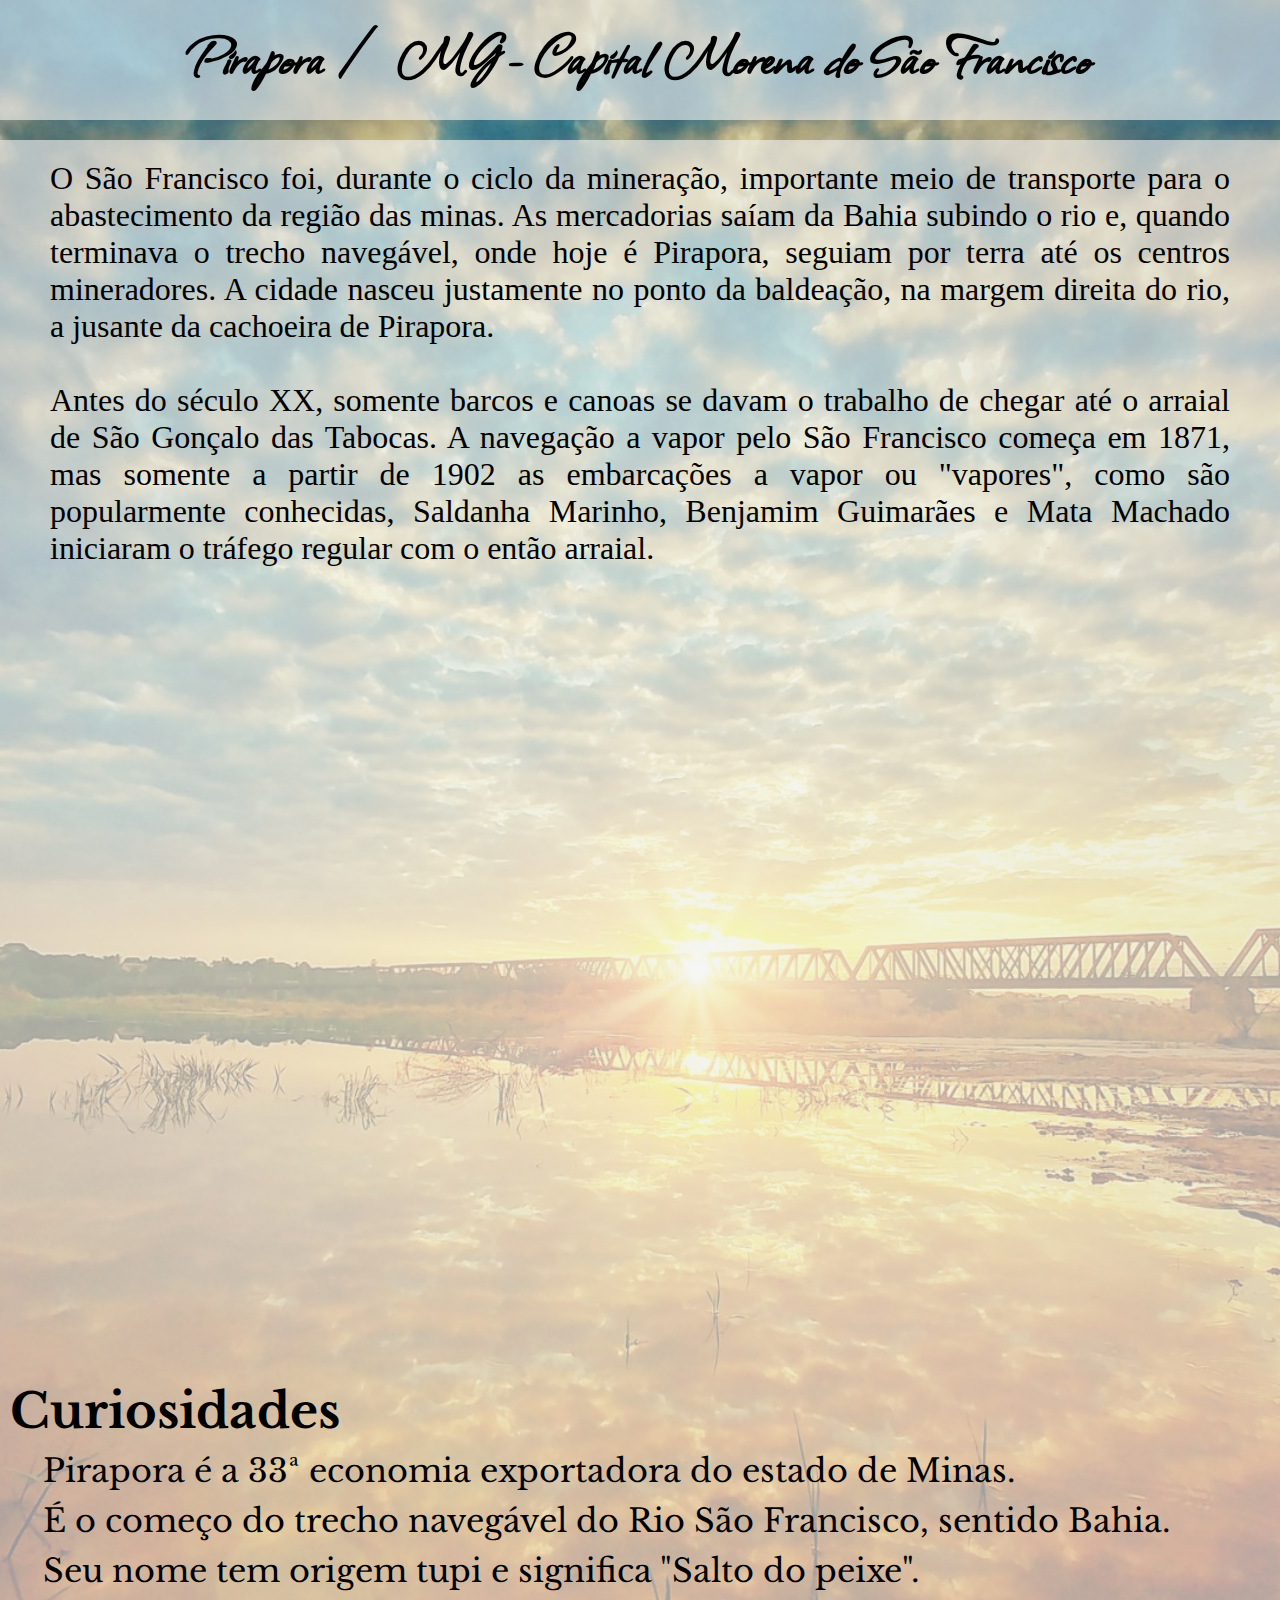
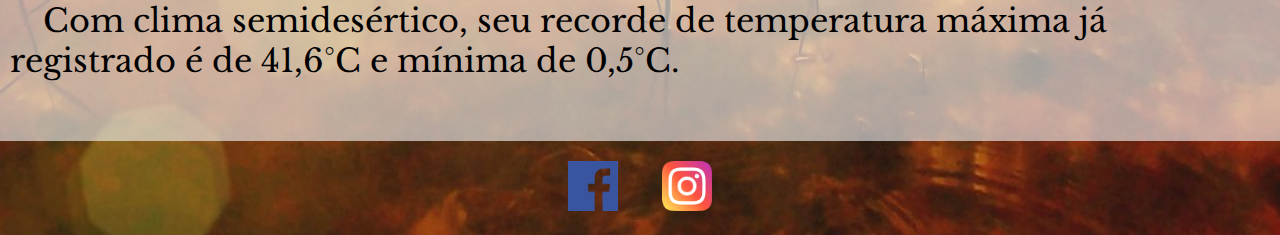
==== index.html @ 7749a21c "Envio do Checkpoint" ====
<!DOCTYPE html>
<html lang="pt-br">
<head>
    <meta charset="UTF-8">
    <meta http-equiv="X-UA-Compatible" content="IE=edge">
    <meta name="viewport" content="width=device-width, initial-scale=1.0">
    <link rel="stylesheet" href="./css/style.css">
    <title>Check-point - Ráfaga Alexandre - Pirapora (Capital Morena do São Francisco)</title>
</head>
<body>
    <header>
        <h1>Pirapora / MG - Capital Morena do São Francisco</h1>
    </header>
  <main>
    <p>
        O São Francisco foi, durante o ciclo da mineração, importante meio de transporte para o abastecimento da região das minas. As mercadorias saíam da Bahia subindo o rio e, quando terminava o trecho navegável, onde hoje é Pirapora, seguiam por terra até os centros mineradores. A cidade nasceu justamente no ponto da baldeação, na margem direita do rio, a jusante da cachoeira de Pirapora.
        <br><br>
        Antes do século XX, somente barcos e canoas se davam o trabalho de chegar até o arraial de São Gonçalo das Tabocas. A navegação a vapor pelo São Francisco começa em 1871, mas somente a partir de 1902 as embarcações a vapor ou "vapores", como são popularmente conhecidas, Saldanha Marinho, Benjamim Guimarães e Mata Machado iniciaram o tráfego regular com o então arraial.
    </p>

    <section class="video">
        <iframe width="1280" height="720" src="https://www.youtube.com/embed/VxUQ55yl9H4?controls=0" title="YouTube video player" frameborder="0" allow="accelerometer; autoplay; clipboard-write; encrypted-media; gyroscope; picture-in-picture" allowfullscreen></iframe>
    </section>
    <section class="curiosidades">
        <h2>Curiosidades</h2>
        <ul>
            <li class="item">Pirapora é a 33ª economia exportadora do estado de Minas.</li>
            <li class="item">É o começo do trecho navegável do Rio São Francisco, sentido Bahia.</li>
            <li class="item">Seu nome tem origem tupi e significa "Salto do peixe".</li>
            <li class="item">Com clima semidesértico, seu recorde de temperatura máxima já registrado é de 41,6°C e mínima de 0,5°C.</li>
        </ul>
    </section>
    
  </main>
  <section class="social">
    <div>
        <a href="https://www.facebook.com/prefeituradepirapora" target="blank"><img src="./img/facebook.png" alt="Ícone do Facebook"></a>
        <a href="https://www.instagram.com/prefeituradepirapora/" target="blank"><img src="./img/instagram.png" alt="Ícone do Instagram"></a>
    </div>
</section>
</body>
</html>
---- css/style.css ----
@import url('https://fonts.googleapis.com/css2?family=Allison&family=Libre+Baskerville:ital@1&display=swap');

*{
    margin: 0;
    padding: 0;
    box-sizing: border-box;
}

body {
    min-height: 900px;
    background-image: url(../img/pirapora.jpg);
    background-repeat: no-repeat;
    background-position: center center;
    background-size: cover;
}

header{
    background-color:#f1f1f1a1;
    position: fixed;
    top: 0px;
    height: 120px;
    width: 100%;
    padding: 15px 0px;
    text-align: center;
    font-family: 'Allison';
    font-size: 200%;
}

main{
    background-color:#f1f1f1a1;
    padding-bottom: 50px;
}

p{
    display: block;
    text-align: justify;
    margin: 140px 50px 20px 50px;
    padding: 20px 0px;
    font-size: 200%;
}

.video{
    margin: 0px auto 50px auto;
    text-align: center;
    display: block;
}

.social{
    text-align: center;
    padding: 0px 30px;
    margin: 20px;
}

img{
    width: 50px;
}

a{
    margin: 20px;
}

.curiosidades{
    font-family: 'Libre Baskerville';
    margin-left: 10px;
    font-size: 200%;
}

ul{
    list-style: none;
}
.item{
    position: relative;
    margin: 10px 0px;
}
.item::before{
    content: '';
    position: relative;
    left: 0;
    top: 0;
    padding: 5px 15px;
    background-image: url(https://cdn.icon-icons.com/icons2/2161/PNG/512/interface_checkmark_check_success_verified_icon_133025.png);
    background-repeat: no-repeat;
    background-size: cover;
    margin-right: 3px;
}
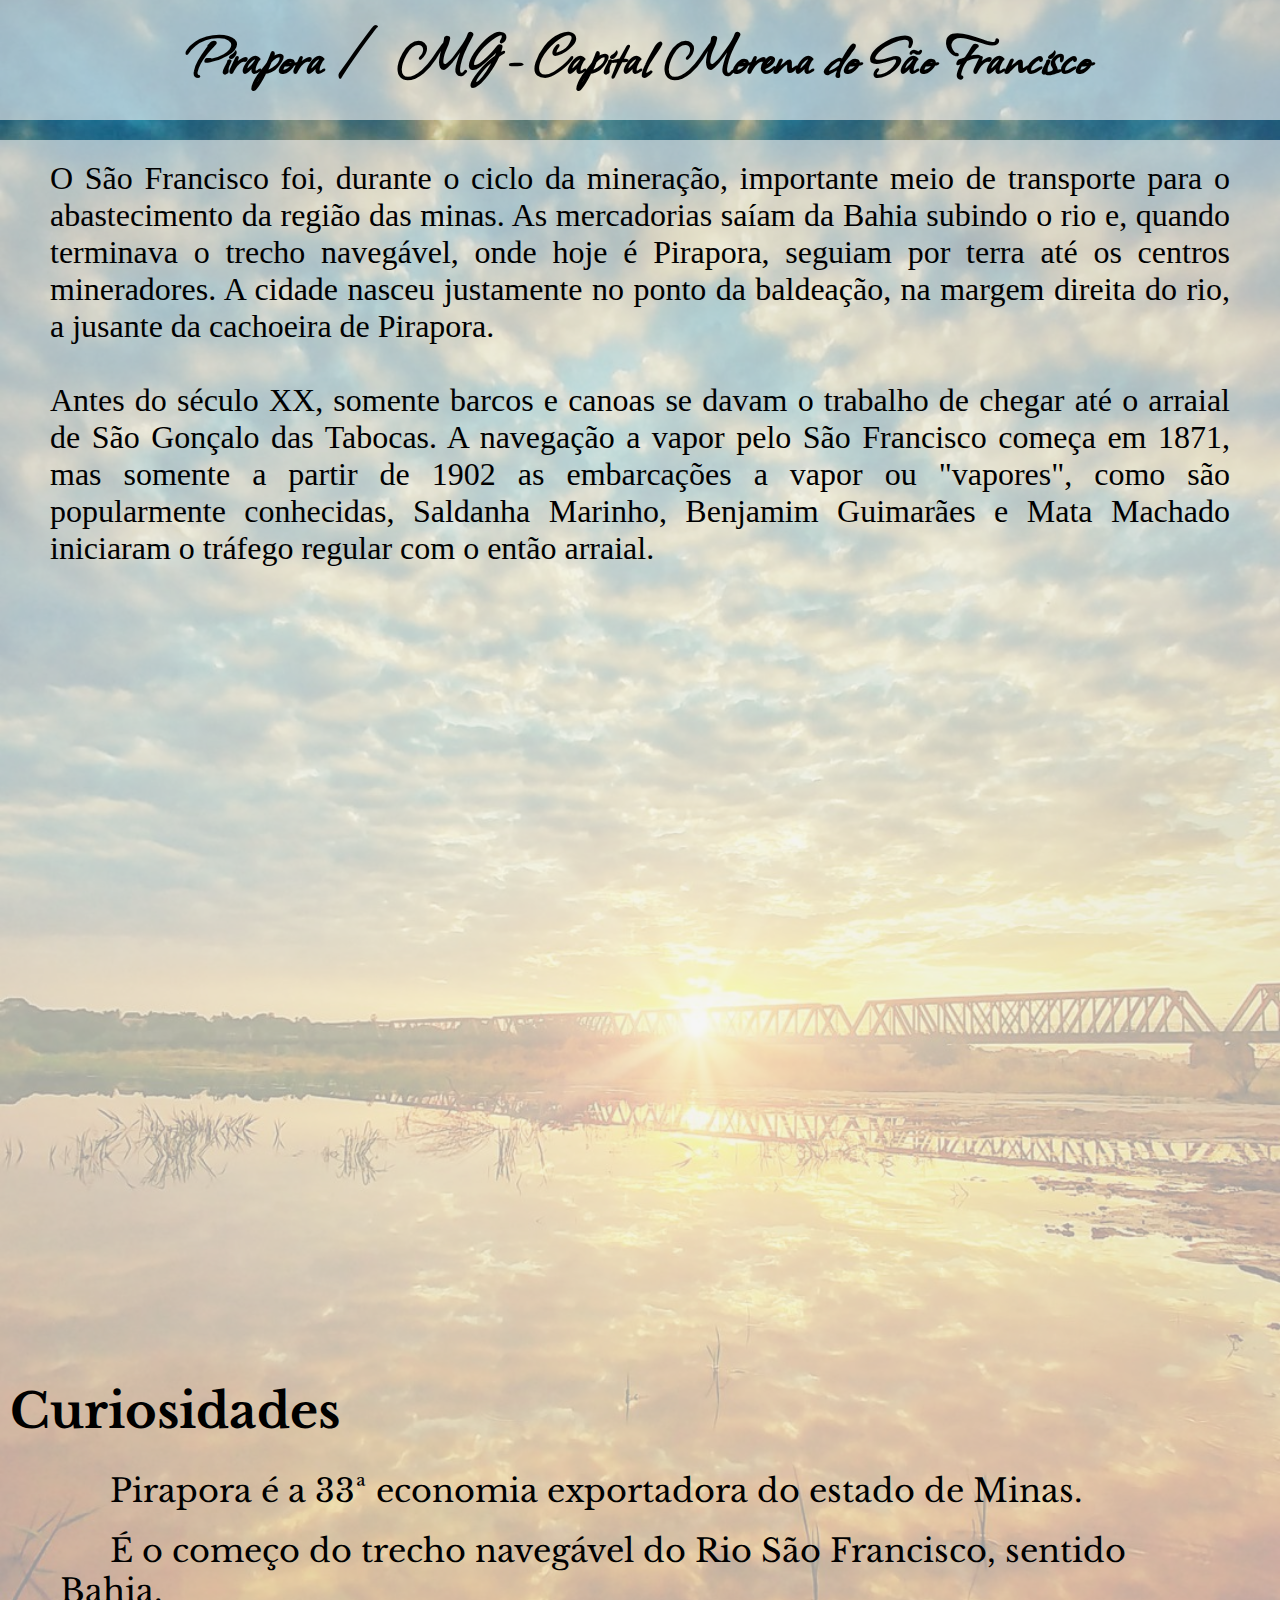
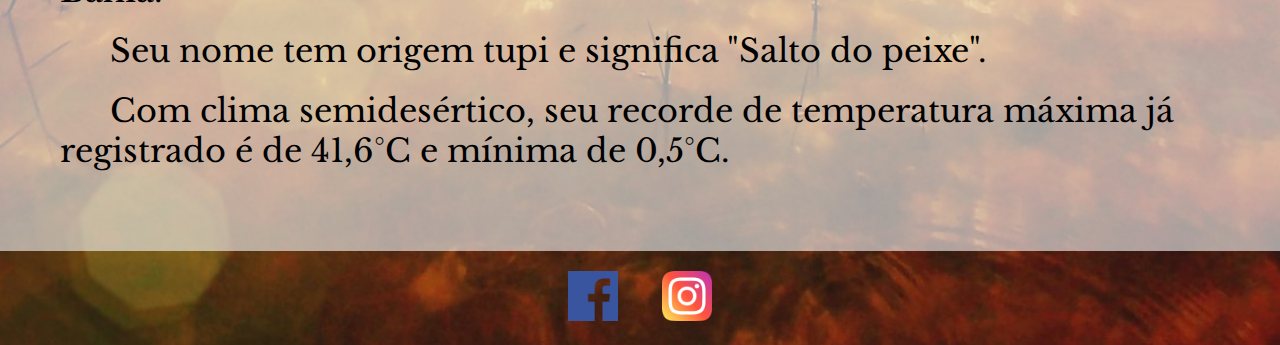
==== commit 439a4ec5: "correção icones" ====
--- a/index.html
+++ b/index.html
@@ -12,7 +12,7 @@
         <h1>Pirapora / MG - Capital Morena do São Francisco</h1>
     </header>
   <main>
-    <p>
+    <p class="intro">
         O São Francisco foi, durante o ciclo da mineração, importante meio de transporte para o abastecimento da região das minas. As mercadorias saíam da Bahia subindo o rio e, quando terminava o trecho navegável, onde hoje é Pirapora, seguiam por terra até os centros mineradores. A cidade nasceu justamente no ponto da baldeação, na margem direita do rio, a jusante da cachoeira de Pirapora.
         <br><br>
         Antes do século XX, somente barcos e canoas se davam o trabalho de chegar até o arraial de São Gonçalo das Tabocas. A navegação a vapor pelo São Francisco começa em 1871, mas somente a partir de 1902 as embarcações a vapor ou "vapores", como são popularmente conhecidas, Saldanha Marinho, Benjamim Guimarães e Mata Machado iniciaram o tráfego regular com o então arraial.
--- a/css/style.css
+++ b/css/style.css
@@ -31,7 +31,7 @@
     padding-bottom: 50px;
 }
 
-p{
+.intro{
     display: block;
     text-align: justify;
     margin: 140px 50px 20px 50px;
@@ -67,19 +67,21 @@
 
 ul{
     list-style: none;
+    padding: 10px 50px;
 }
 .item{
     position: relative;
-    margin: 10px 0px;
+    margin: 20px 0px;
 }
 .item::before{
     content: '';
     position: relative;
     left: 0;
     top: 0;
-    padding: 5px 15px;
+    padding: 0px 25px 0px 15px;
     background-image: url(https://cdn.icon-icons.com/icons2/2161/PNG/512/interface_checkmark_check_success_verified_icon_133025.png);
     background-repeat: no-repeat;
-    background-size: cover;
-    margin-right: 3px;
-}+    background-size: 30px;
+    margin-right: 10px;
+}
+
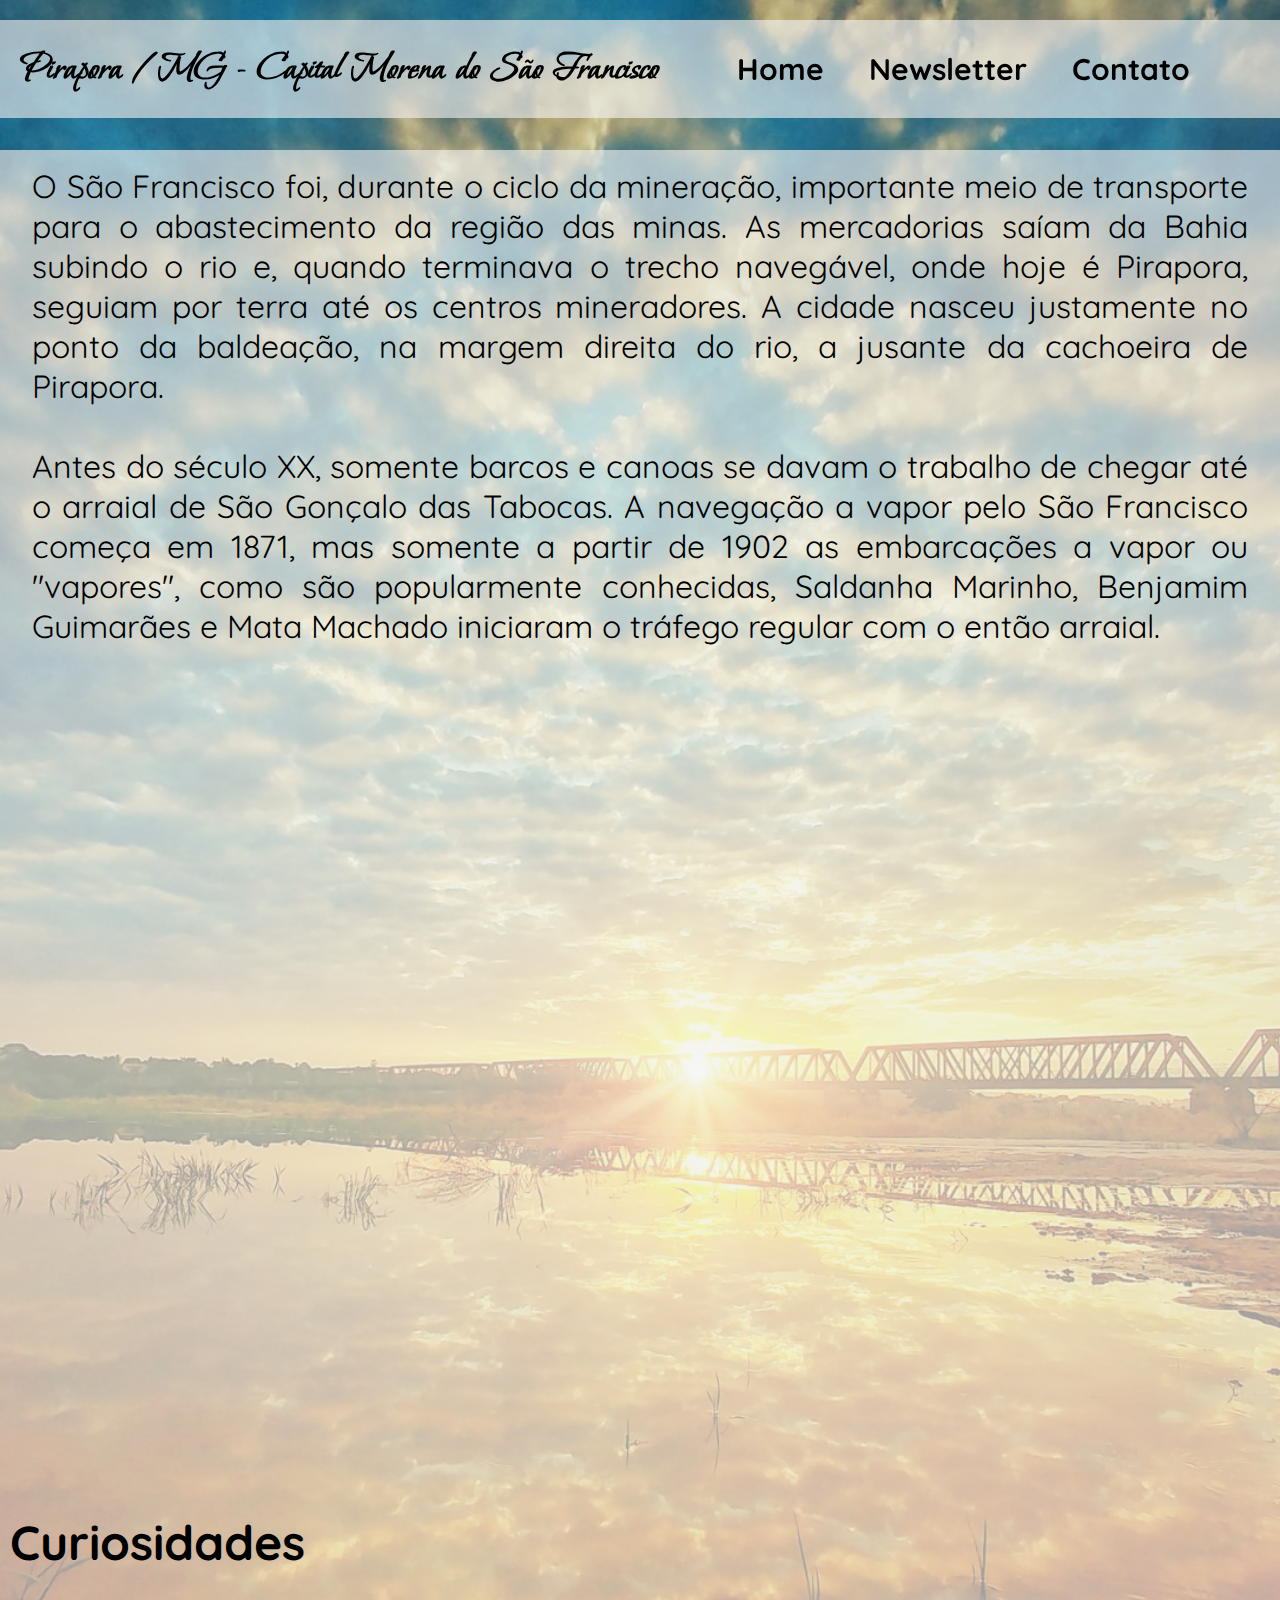
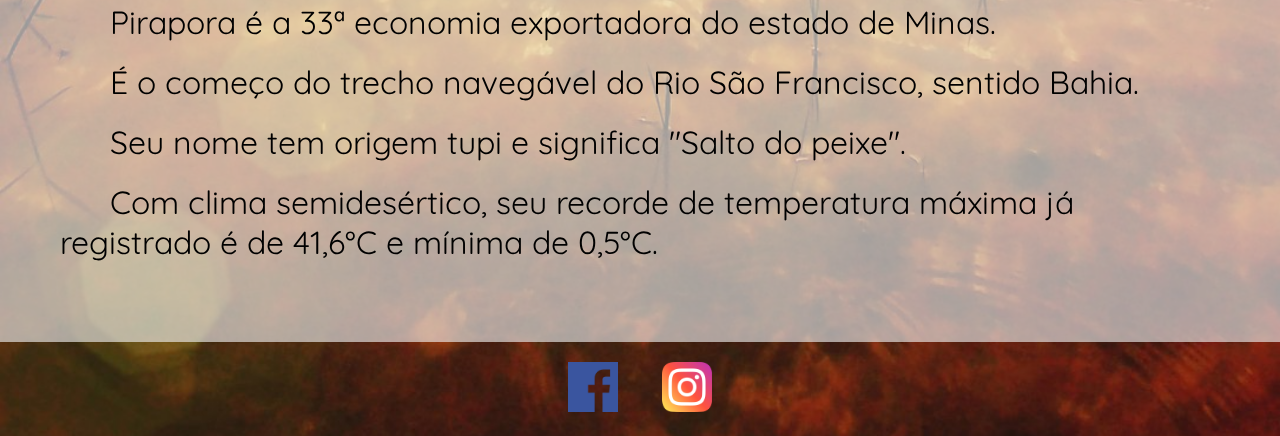
==== commit 69727c69: "check-point 2" ====
--- a/index.html
+++ b/index.html
@@ -1,42 +1,61 @@
 <!DOCTYPE html>
 <html lang="pt-br">
+
 <head>
     <meta charset="UTF-8">
     <meta http-equiv="X-UA-Compatible" content="IE=edge">
     <meta name="viewport" content="width=device-width, initial-scale=1.0">
     <link rel="stylesheet" href="./css/style.css">
-    <title>Check-point - Ráfaga Alexandre - Pirapora (Capital Morena do São Francisco)</title>
+    <title>Pirapora</title>
 </head>
+
 <body>
     <header>
         <h1>Pirapora / MG - Capital Morena do São Francisco</h1>
+        <nav>
+            <ul>
+                <li><a href="#">Home</a></li>
+                <li><a href="./form.html">Newsletter</a></li>
+                <li><a href="./form.html#contato">Contato</a></li>
+            </ul>
+        </nav>
     </header>
-  <main>
-    <p class="intro">
-        O São Francisco foi, durante o ciclo da mineração, importante meio de transporte para o abastecimento da região das minas. As mercadorias saíam da Bahia subindo o rio e, quando terminava o trecho navegável, onde hoje é Pirapora, seguiam por terra até os centros mineradores. A cidade nasceu justamente no ponto da baldeação, na margem direita do rio, a jusante da cachoeira de Pirapora.
-        <br><br>
-        Antes do século XX, somente barcos e canoas se davam o trabalho de chegar até o arraial de São Gonçalo das Tabocas. A navegação a vapor pelo São Francisco começa em 1871, mas somente a partir de 1902 as embarcações a vapor ou "vapores", como são popularmente conhecidas, Saldanha Marinho, Benjamim Guimarães e Mata Machado iniciaram o tráfego regular com o então arraial.
-    </p>
+    <main>
+        <p class="intro">
+            O São Francisco foi, durante o ciclo da mineração, importante meio de transporte para o abastecimento da
+            região das minas. As mercadorias saíam da Bahia subindo o rio e, quando terminava o trecho navegável, onde
+            hoje é Pirapora, seguiam por terra até os centros mineradores. A cidade nasceu justamente no ponto da
+            baldeação, na margem direita do rio, a jusante da cachoeira de Pirapora.
+            <br><br>
+            Antes do século XX, somente barcos e canoas se davam o trabalho de chegar até o arraial de São Gonçalo das
+            Tabocas. A navegação a vapor pelo São Francisco começa em 1871, mas somente a partir de 1902 as embarcações
+            a vapor ou "vapores", como são popularmente conhecidas, Saldanha Marinho, Benjamim Guimarães e Mata Machado
+            iniciaram o tráfego regular com o então arraial.
+        </p>
+        <section class="video">
+            <iframe width="100%" height="720" src="https://www.youtube.com/embed/VxUQ55yl9H4?controls=0"
+                title="YouTube video player" frameborder="0"
+                allow="accelerometer; autoplay; clipboard-write; encrypted-media; gyroscope; picture-in-picture"
+                allowfullscreen></iframe>
+        </section>
+        <section class="curiosidades">
+            <h2>Curiosidades</h2>
+            <ul>
+                <li class="item">Pirapora é a 33ª economia exportadora do estado de Minas.</li>
+                <li class="item">É o começo do trecho navegável do Rio São Francisco, sentido Bahia.</li>
+                <li class="item">Seu nome tem origem tupi e significa "Salto do peixe".</li>
+                <li class="item">Com clima semidesértico, seu recorde de temperatura máxima já registrado é de 41,6°C e
+                    mínima de 0,5°C.</li>
+            </ul>
+        </section>
 
-    <section class="video">
-        <iframe width="1280" height="720" src="https://www.youtube.com/embed/VxUQ55yl9H4?controls=0" title="YouTube video player" frameborder="0" allow="accelerometer; autoplay; clipboard-write; encrypted-media; gyroscope; picture-in-picture" allowfullscreen></iframe>
-    </section>
-    <section class="curiosidades">
-        <h2>Curiosidades</h2>
-        <ul>
-            <li class="item">Pirapora é a 33ª economia exportadora do estado de Minas.</li>
-            <li class="item">É o começo do trecho navegável do Rio São Francisco, sentido Bahia.</li>
-            <li class="item">Seu nome tem origem tupi e significa "Salto do peixe".</li>
-            <li class="item">Com clima semidesértico, seu recorde de temperatura máxima já registrado é de 41,6°C e mínima de 0,5°C.</li>
-        </ul>
-    </section>
-    
-  </main>
-  <section class="social">
-    <div>
-        <a href="https://www.facebook.com/prefeituradepirapora" target="blank"><img src="./img/facebook.png" alt="Ícone do Facebook"></a>
-        <a href="https://www.instagram.com/prefeituradepirapora/" target="blank"><img src="./img/instagram.png" alt="Ícone do Instagram"></a>
-    </div>
-</section>
+    </main>
+    <footer>
+        <a href="https://www.facebook.com/prefeituradepirapora" target="blank"><img src="./img/facebook.png"
+                alt="Ícone do Facebook"></a>
+        <a href="https://www.instagram.com/prefeituradepirapora/" target="blank"><img src="./img/instagram.png"
+                alt="Ícone do Instagram"></a>
+    </footer>
 </body>
+
 </html>--- a/css/style.css
+++ b/css/style.css
@@ -1,6 +1,6 @@
-@import url('https://fonts.googleapis.com/css2?family=Allison&family=Libre+Baskerville:ital@1&display=swap');
-
-*{
+@import url('https://fonts.googleapis.com/css2?family=Bonheur+Royale&display=swap');
+@import url('https://fonts.googleapis.com/css2?family=Quicksand&display=swap');
+* {
     margin: 0;
     padding: 0;
     box-sizing: border-box;
@@ -12,68 +12,97 @@
     background-repeat: no-repeat;
     background-position: center center;
     background-size: cover;
-}
-
-header{
-    background-color:#f1f1f1a1;
-    position: fixed;
-    top: 0px;
-    height: 120px;
-    width: 100%;
-    padding: 15px 0px;
-    text-align: center;
-    font-family: 'Allison';
+    font-family: 'Quicksand', sans-serif;
+}
+
+header {
+    display: flex;
+    justify-content: space-between;
+    align-items: center;
+    /* flex-wrap: wrap; */
+    /*Talvez tirar*/
+    background-color: #f1f1f1a1;
+    position: sticky;
+    top: 0;
+    padding: 1.25rem 1.25rem;
+    margin-top: 1.25rem;
+}
+
+header h1 {
+    font-size: 2.5rem;
+    font-family: 'Bonheur Royale';
+}
+
+header ul {
+    display: flex;
+    gap: 0.312rem;
+    font-size: 1.875rem;
+}
+
+header ul li {
+    list-style-type: none;
+}
+
+header li a{
+    text-decoration: none;
+    color: black;    
+    font-weight: bold;
+    transition: all .3s ease-in-out;
+}
+
+header li a:hover{
+    color: rgb(79, 79, 79);
+}
+
+main {
+    background-color: #f1f1f1a1;
+    padding-bottom: 50px;
+}
+
+.intro {
+    display: block;
+    text-align: justify;
+    margin: 2rem 2rem 1rem 2rem;
+    padding: 1rem 0;
     font-size: 200%;
 }
 
-main{
-    background-color:#f1f1f1a1;
-    padding-bottom: 50px;
-}
-
-.intro{
-    display: block;
-    text-align: justify;
-    margin: 140px 50px 20px 50px;
-    padding: 20px 0px;
-    font-size: 200%;
-}
-
-.video{
+.video {
     margin: 0px auto 50px auto;
     text-align: center;
     display: block;
 }
 
-.social{
+footer {
     text-align: center;
     padding: 0px 30px;
     margin: 20px;
 }
 
-img{
+img {
     width: 50px;
 }
 
-a{
+a {
     margin: 20px;
 }
 
-.curiosidades{
-    font-family: 'Libre Baskerville';
+.curiosidades {
     margin-left: 10px;
     font-size: 200%;
 }
 
-ul{
+ul {
     list-style: none;
     padding: 10px 50px;
 }
-.item{
+
+.item {
     position: relative;
     margin: 20px 0px;
 }
-.item::before{
+
+.item::before {
     content: '';
     position: relative;
     left: 0;
@@ -85,3 +114,240 @@
     margin-right: 10px;
 }
 
+@media(max-width:320px) {
+    iframe {
+        height: 200px;
+        width: 100%;
+    }
+    header {
+        padding: 15px 10px;
+        font-size: 100%;
+    }
+    .intro {
+        margin: 140px 50px 20px 50px;
+        padding: 20px 0px;
+        font-size: 150%;
+    }
+    .curiosidades {
+        margin-left: 10px;
+        font-size: 130%;
+    }
+}
+
+@media(min-width: 321px) and (max-width: 492px) {
+    iframe {
+        height: 250px;
+        width: 100%;
+    }
+    header {
+        padding: 15px 10px;
+        font-size: 100%;
+    }
+    .intro {
+        margin: 140px 50px 20px 50px;
+        padding: 20px 0px;
+        font-size: 150%;
+    }
+    .curiosidades {
+        margin-left: 10px;
+        font-size: 130%;
+    }
+}
+
+@media(min-width: 493px) and (max-width: 780px) {
+    iframe {
+        height: 350px;
+        width: 100%;
+    }
+    header {
+        padding: 15px 0px 0px 0px;
+        font-size: 120%;
+        height: 120px;
+    }
+    .intro {
+        margin: 140px 50px 20px 50px;
+        padding: 20px 0px;
+        font-size: 150%;
+    }
+    .curiosidades {
+        margin-left: 10px;
+        font-size: 130%;
+    }
+}
+
+@media(min-width: 781px) and (max-width: 1080px) {
+    iframe {
+        height: 550px;
+        width: 100%;
+    }
+    header {
+        font-size: 150%;
+        padding: 25px 0px 0px 0px;
+    }
+}
+
+@media(min-width: 1081px) {
+    iframe {
+        height: 780px;
+        width: 100%;
+    }
+}
+
+/*FORM*/
+
+/* ul.nav {
+    text-align: center;
+    font-family: 'Francois One', sans-serif;
+    list-style-type: none;
+    overflow: hidden;
+    background-color: #333;
+} */
+
+/* li {
+    float: right;
+} */
+
+/* li a {
+    display: block;
+    color: white;
+    text-align: center;
+    padding: 15px 25px 15px 15px;
+    text-decoration: none;
+} */
+
+/* li a#menu:hover {
+    background-color: #111;
+} */
+
+/* body {
+    background-size: cover;
+    text-align: center;
+} */
+
+
+main h1 {
+    display: block;
+    text-align: justify;
+    margin: 2rem 2rem 0.25rem 2rem;
+    padding: 2rem 0 0 0;
+    text-align: center;
+    text-shadow: 2px 2px 8px rgba(51, 51, 51, 0.6);
+}
+
+main h3 {
+    padding-top: 10px;
+    text-align: center;
+    text-shadow: 2px 2px 8px rgba(51, 51, 51, 0.6)
+}
+
+/* FIM DA PÁGINA */
+
+
+/* INICIO DO FORMULARIO */
+
+section#form {
+    font-size: 2rem;
+    text-align: center;
+    display: flex;
+    justify-content: center;
+    align-items: center;
+    margin: 5rem;
+    padding: 1rem;
+    background-color: #333333cd;
+    border-radius: 2rem;
+    color: rgb(243, 186, 155);
+}
+
+input[type=date] {
+    text-align: center;
+    font-size: 1.8rem;
+}
+
+#interesses-flex {
+    display: flex;
+    justify-content: center;
+    flex-wrap: wrap;
+}
+
+fieldset {
+    padding: 1rem;
+    margin: 1rem;
+}
+
+label {
+    display: block;
+    margin-top: 15px;
+    margin-bottom: 10px;
+    font-size: 1.8rem;
+}
+
+input,
+textarea {
+    border-radius: 4px;
+    border-style: none;
+    height: 30px;
+    width: 250px;
+    transition: all .2s ease-in-out;
+}
+
+input:hover {
+    transform: scale(1.05);
+}
+
+.data_nasc label {
+    display: inline-block;
+    margin: 0 15px;
+}
+
+input[type="radio"] {
+    width: 1em;
+    height: 1em;
+}
+
+.interesse {
+    text-align: left;
+}
+
+.interesse label {
+    display: inline-block;
+}
+
+.perfil label {
+    display: inline-block;
+}
+
+input[type="checkbox"] {
+    width: 1em;
+    margin: 0 10px;
+    vertical-align: middle;
+}
+
+textarea {
+    height: 100px;
+    width: 650px;
+    padding: 8px 0 0 10px;
+}
+
+button {
+    padding: 1rem;
+
+/*     width: 115px;
+    height: 35px; */
+    color: white;
+    font-size: 1.8rem;
+    background-color: #333;
+    border-style: none;
+/*     border-radius: 4px; */
+    cursor: pointer;
+}
+
+button:hover {
+    background-color: whitesmoke;
+    color: #333;
+    box-shadow: 0px 0px 10px wheat;
+}
+
+button[type="reset"]{
+    color: red;
+    margin-right: 2rem;
+}